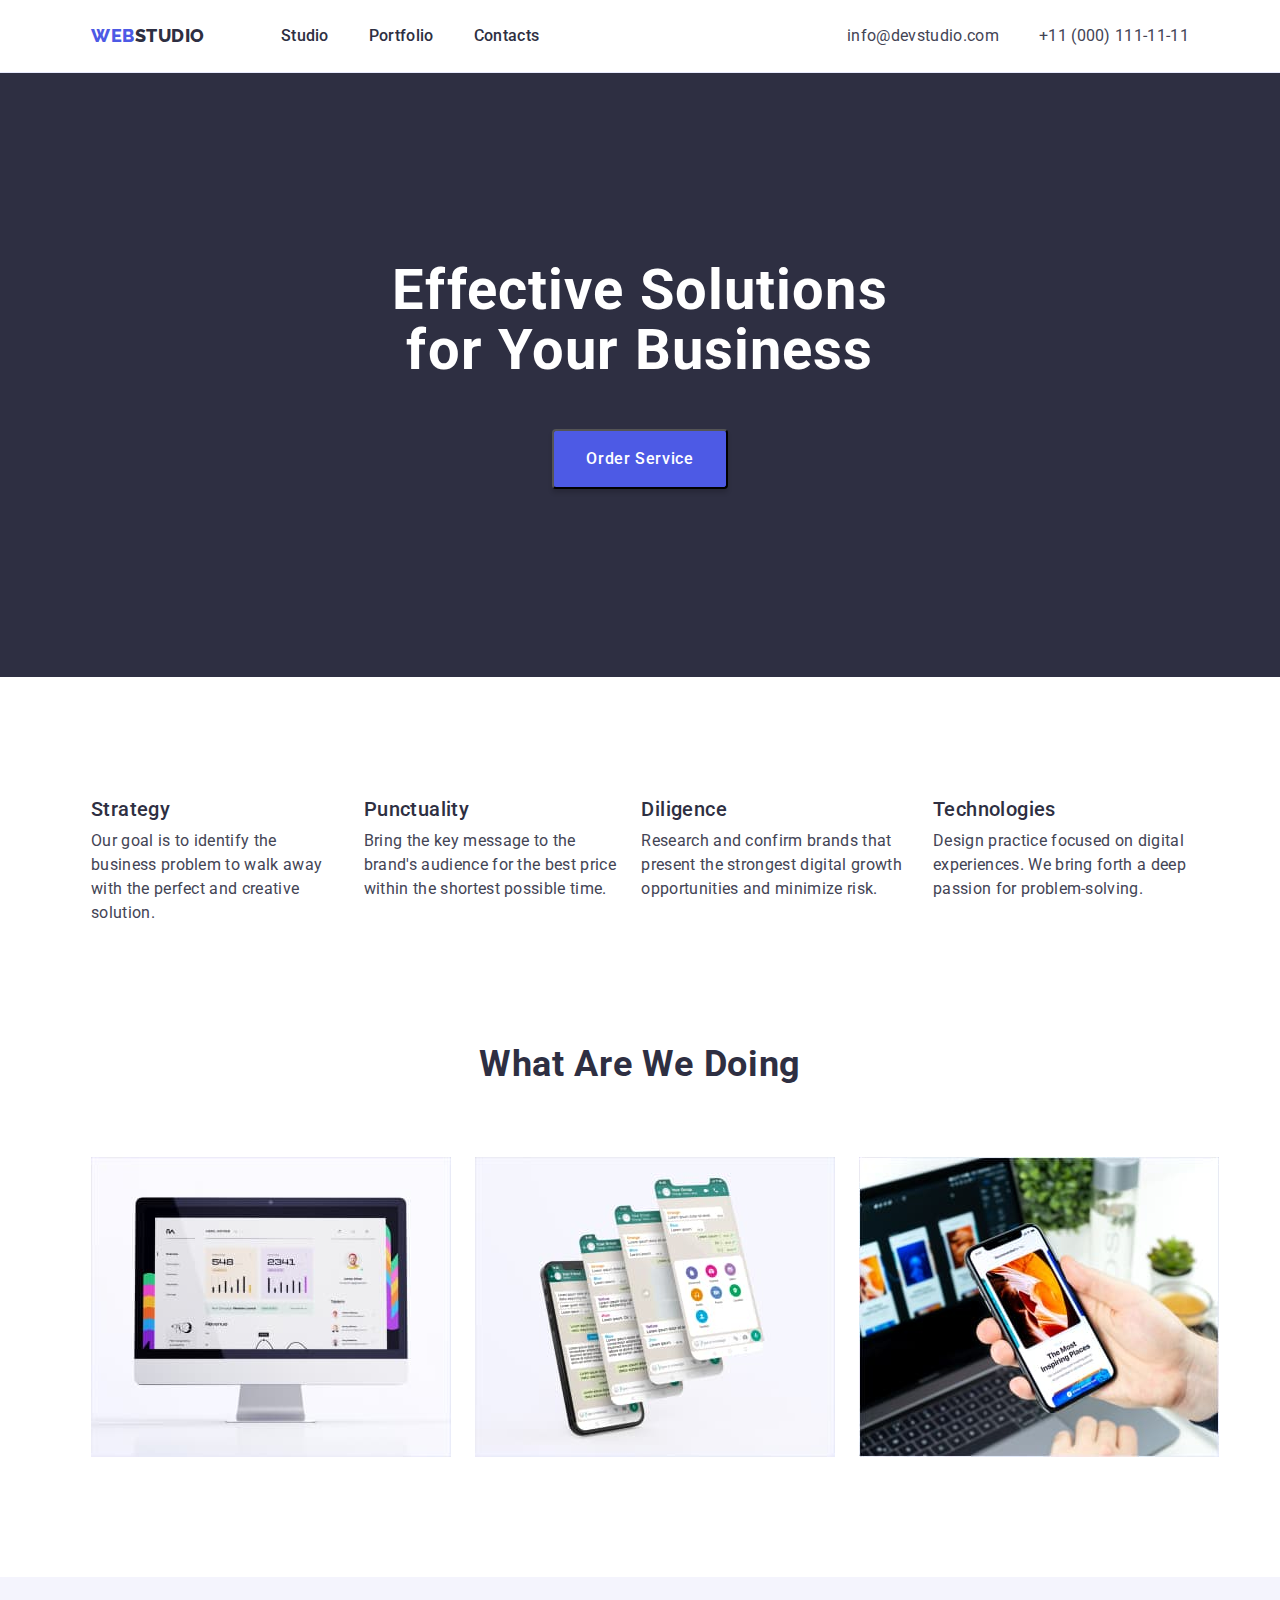
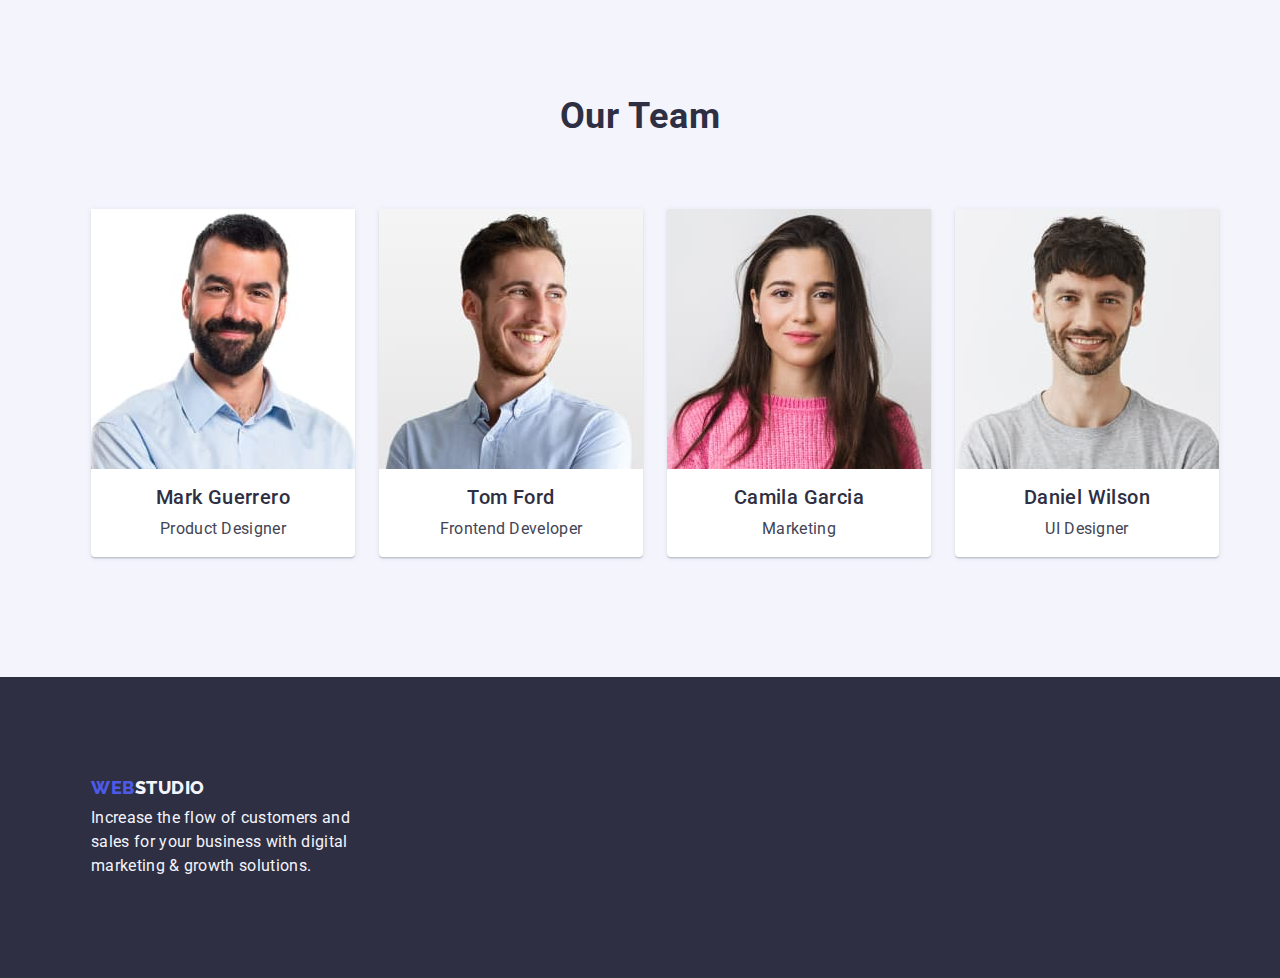
==== index.html @ 722c223a "Initial commit" ====
<!DOCTYPE html>
<html lang="en">
  <head>
    <meta charset="UTF-8" />
    <meta http-equiv="X-UA-Compatible" content="IE=edge" />
    <meta name="viewport" content="width=device-width, initial-scale=1.0" />
    <title>WebStudio</title>
    <link rel="preconnect" href="https://fonts.googleapis.com" />
    <link rel="preconnect" href="https://fonts.gstatic.com" crossorigin />
    <link
      href="https://fonts.googleapis.com/css2?family=Raleway:wght@800&family=Roboto:wght@400;500;700;900&display=swap"
      rel="stylesheet"
    />
    <link
      rel="stylesheet"
      href="https://cdn.jsdelivr.net/npm/modern-normalize@1.1.0/modern-normalize.min.css"
    />
    <link rel="stylesheet" href="./css/styles.css" />
  </head>
  <body>
    <!-- HEADER  -->
    <header class="page-header">
      <div class="container page-header-container">
      <nav class="page-navigation">
        <a class="logo-link link" href="./index.html">Web<span class="logo-part">Studio</span></a>
        <ul class="menu list">
          <li class="menu-item"><a class="menu-link link" href="./index.html">Studio</a>
          </li>
          <li class="menu-item"><a class="menu-link link" href="./portfolio.html">Portfolio</a></li>
          <li class="menu-item"><a class="menu-link link" href="">Contacts</a></li>
        </ul>
      </nav>
      <address class="address">
        <ul class="menu list">
          <li class="menu-address-mail"><a class="contact-info link" href="mailto:info@devstudio.com">info@devstudio.com</a></li>
          <li class="menu-address-tel"><a class="contact-info link" href="tel:+110001111111">+11 (000) 111-11-11</a>
          </li>
        </ul>
      </address>
    </div>
    </header>
    <!-- MAIN  -->
    <main>

      <!-- HERO  -->

      <section class="hero">
        <div class="container hero-container">
        <h1 class="main-title">Effective Solutions for Your Business</h1>
        <button class="hero-btn" type="button">Order Service</button>
      </div>
      </section>

      <!-- Benefits  -->

      <section class="section-benefits">
        <div class="container section">
        <h2 class="header-two visually-hidden">Benefits</h2>
        <ul class="benefits-section-list list">
          <li class="benefits-section-item">
            <h3 class="header-three">Strategy</h3>
            <p class="description">
              Our goal is to identify the business problem to walk away with the
              perfect and creative solution.
            </p>
          </li>
          <li class="benefits-section-item">
            <h3 class="header-three">Punctuality</h3>
            <p class="description">
              Bring the key message to the brand's audience for the best price
              within the shortest possible time.
            </p>
          </li>
          <li class="benefits-section-item">
            <h3 class="header-three">Diligence</h3>
            <p class="description">
              Research and confirm brands that present the strongest digital
              growth opportunities and minimize risk.
            </p>
          </li>
          <li class="benefits-section-item">
            <h3 class="header-three">Technologies</h3>
            <p class="description">
              Design practice focused on digital experiences. We bring forth a
              deep passion for problem-solving.
            </p>
          </li>
        </ul>
      </div>
      </section>

      <!-- OUR WORKS  -->

      <section class="section-works">
        <div class="container">
        <h2 class="header-two">What are we doing</h2>
        <ul class="section-works-list list">
          <li class="section-works-list-item">
            <img class="image-works"
              src="./images/img-1.jpg"
              alt="pictue of a computer screen"
              width="360"
              height="300"
            />
          </li>
          <li class="section-works-list-item">
            <img class="image-works"
              src="./images/img-2.jpg"
              alt="pictue of a mobile phone"
              width="360"
              height="300"
            />
          </li>
          <li class="section-works-list-item">
            <img class="image-works"
              src="./images/img-3.jpg"
              alt="pictue of a laptop and a hand holding a mobile phone"
              width="360"
              height="300"
            />
          </li>
        </ul>
      </div>
      </section>

      <!-- OUR EMPLOYEES  -->
      
      <section class="section-employees">
        <div class="container section">
        <h2 class="header-two">Our Team</h2>
        <ul class="section-employee-list list">
          <li class="section-employee-list-item">
            <img class="image-employee"
              src="./images/mark-guerrero.jpg"
              alt="picture of a male employee"
              width="264"
              height="260"
            />
            <div class="employee-card-content">
            <h3 class="header-three header-three-align">Mark Guerrero</h3>
            <p class="description description-align">Product Designer</p>
          </div>
          </li>
          <li class="section-employee-list-item">
            <img class="image-employee"
              src="./images/tom-ford.jpg"
              alt="picture of a male employee"
              width="264"
              height="260"
            />
            <div class="employee-card-content">
            <h3 class="header-three header-three-align">Tom Ford</h3>
            <p class="description description-align">Frontend Developer</p>
          </div>
          </li>
          <li class="section-employee-list-item">
            <img class="image-employee"
              src="./images/camila-garcia.jpg"
              alt="picture of a female employee"
              width="264"
              height="260"
            />
            <div class="employee-card-content">
            <h3 class="header-three header-three-align">Camila Garcia</h3>
            <p class="description description-align">Marketing</p>
          </div>
          </li>
          <li class="section-employee-list-item">
            <img class="image-employee"
              src="./images/daniel-wilson.jpg"
              alt="picture of a male employee"
              width="264"
              height="260"
            />
            <div class="employee-card-content">
            <h3 class="header-three header-three-align">Daniel Wilson</h3>
            <p class="description description-align">UI Designer</p>
          </div>
          </li>
        </ul>
      </div>
      </section>
    </main>
    <!-- FOOTER  -->
    <footer class="footer">
      <div class="container footer-container">
      <a class="link logo-link" href="./index.html"
        >Web<span class="logo-part-footer">Studio</span></a
      >
      <p class="description description-footer">
        Increase the flow of customers and sales for your business with digital
        marketing & growth solutions.
      </p>
    </div>
    </footer>
  </body>
</html>
---- css/styles.css ----
:root {
  /* text colors */
  --logo-color: #4d5ae5;
  --primary-color-heading: #2e2f42;
  --secondary-color-par: #434455;

  /* fonts  */
  --primary-font: "Roboto", sans-serif;
  --secondary-font: "Raleway", sans-serif;

  /* background colors */
  --accent-color: #404bbf;
  --background-color: #ffffff;
}

/* ============= Inherited features ============ */

body {
  font-family: var(--primary-font);
  color: var(--secondary-color-par);
  background-color: var(--background-color);
}
/* ============= Default styles reset ============ */

.visually-hidden {
  position: absolute;
  width: 1px;
  height: 1px;
  margin: -1px;
  border: 0;
  padding: 0;

  white-space: nowrap;
  clip-path: inset(100%);
  clip: rect(0 0 0 0);
  overflow: hidden;
}

.list {
  list-style: none;
}

.link {
  text-decoration: none;
}

.address {
  font-style: normal;
  margin-left: auto;
}

h1,
h2,
h3,
h4,
h5,
h6,
p {
  margin-top: 0;
  margin-bottom: 0;
}

ol,
ul {
  margin-top: 0;
  margin-bottom: 0;
  padding-left: 0;
}

img {
  display: block;
}

button {
  cursor: pointer;
}

.container {
  width: 1128px;
  margin-left: auto;
  margin-right: auto;
  padding-left: 15px;
  padding-right: 15px;
}

.section {
  padding-top: 120px;
  padding-bottom: 120px;
}

.header-two {
  margin-bottom: 72px;
}

/* ================ Components ================== */

.header-three {
  font-weight: 500;
  font-size: 20px;
  line-height: 1.2;
  letter-spacing: 0.02em;
  color: var(--primary-color-heading);
}

.header-three-align {
  text-align: center;
  margin-bottom: 8px;
}

.description {
  font-weight: 400;
  font-size: 16px;
  line-height: 1.5;
  letter-spacing: 0.02em;
  color: var(--secondary-color-par);
}

.description-align {
  text-align: center;
}

.description-footer {
  color: #f4f4fd;
}

.logo-part-footer {
  color: #f4f4fd;
}

.logo-link {
  font-family: var(--secondary-font);
  font-style: normal;
  font-weight: 800;
  font-size: 18px;
  line-height: 1.17;
  letter-spacing: 0.03em;
  text-transform: uppercase;
  color: var(--logo-color);
  
}

.logo-part {
  font-family: var(--secondary-font);
  font-style: normal;
  font-weight: 800;
  font-size: 18px;
  line-height: 1.17;
  letter-spacing: 0.03em;
  text-transform: uppercase;
  color: var(--primary-color-heading);
}

/* =============== HEADER =============== */

.page-header-container {
  display: flex;
  align-items: center;
}

.page-header {
  padding-top: 24px;
  padding-bottom: 24px;
  border-bottom: 1px solid #E7E9FC; 
}

.page-navigation {
  display: flex;
  align-items: center;
}

.menu {
  display: flex;
  align-items: center;
}

.logo-link {
  margin-right: 76px;
}

.menu-item:not(:last-child) {
  margin-right: 40px;
}

.menu-address-mail {
  margin-right: 40px;
}

.menu-link {
  width: 66px;
  height: 24px;
  font-weight: 500;
  font-size: 16px;
  line-height: 1.5;
  letter-spacing: 0.02em;
  color: var(--primary-color-heading);
}

.menu-link:hover,
.menu-link:focus {
  color: var(--accent-color);
}

.contact-info {
  font-weight: 400;
  font-size: 16px;
  line-height: 1.5;
  letter-spacing: 0.02em;
  color: var(--secondary-color-par);
}

.contact-info:hover,
.contact-info:focus {
  color: var(--accent-color);
}

/* ============ HERO ============== */

.hero {
  background-color: #2e2f42;
  
}

.hero-container {
  padding-top: 188px;
  padding-bottom: 188px;
  text-align: center;
 
}

.main-title {
  font-weight: 700;
  font-size: 56px;
  line-height: 1.07;
  letter-spacing: 0.02em;
  color: #ffffff;
  max-width: 496px;
  margin-left: auto;
  margin-right: auto;
  margin-bottom: 48px;
}

.hero-btn {
  font-family: var(--primary-font);
  background-color: #4d5ae5;
  font-weight: 500;
  font-size: 16px;
  line-height: 1.5;
  letter-spacing: 0.04em;
  color: #ffffff;

  box-shadow: 0px 4px 4px rgba(0, 0, 0, 0.15);
  border-radius: 4px;
  padding: 16px 32px;

}

.hero-btn:hover,
.hero-btn:focus {
  background-color: var(--accent-color);
  color: var(--background-color);
}

/* ================= BENEFITS ================= */
.benefits-section-list {
  display: flex;
}

.benefits-section-item:not(:last-child) {
  margin-right: 24px;
}

.header-three {
  margin-bottom: 8px;
}

/* ==================== Our Works ==================== */
.header-two {
  font-weight: 700;
  font-size: 36px;
  line-height: 1.11;
  text-align: center;
  letter-spacing: 0.02em;
  text-transform: capitalize;
  color: var(--primary-color-heading);

}

.section-works-list {
  display: flex;
  padding-bottom: 120px;

}

.section-works-list-item:not(:last-child) {
  margin-right: 24px;
}

/* ================ Our Employees ================ */

.section-employee-list {
  display: flex;

}

.section-employee-list-item:not(:nth-child(4n)) {
  margin-right: 24px;
} 
 
.section-employee-list-item {
  flex-basis: calc((100% - 72px) / 4);
}

.section-employee-list-item {
  box-shadow: 0px 1px 6px rgba(46, 47, 66, 0.08), 0px 1px 1px rgba(46, 47, 66, 0.16), 0px 2px 1px rgba(46, 47, 66, 0.08);
border-radius: 0px 0px 4px 4px;
}
.employee-card-content {
  padding: 16px 32px;
}

.section-employees {
  background-color: #f4f4fd;
}

.section-employee-list-item {
  background-color: #ffffff;
}

/* =================== FOOTER ================== */
.footer {
  background-color: #2e2f42;
}

.footer-container {
  padding-top: 100px;
  padding-bottom: 100px;
}

.description-footer {
  margin-top: 8px;
  max-width: 264px;
}


/* ************** PORTFOLIO PAGE ************** */

.portfolio-button {
  font-family: var(--primary-font);
  background-color: #f4f4fd;
  font-weight: 500;
  font-size: 16px;
  line-height: 1.5;
  display: flex;
  align-items: center;
  text-align: center;
  letter-spacing: 0.04em;
  color: #4d5ae5;
}

.portfolio-button:hover,
.portfolio-button:focus {
  background-color: var(--accent-color);
  color: var(--background-color);
}

.portfolio-heading-two {
  font-weight: 500;
  font-size: 20px;
  line-height: 1.2;
  letter-spacing: 0.02em;
  color: var(--primary-color-heading);
}
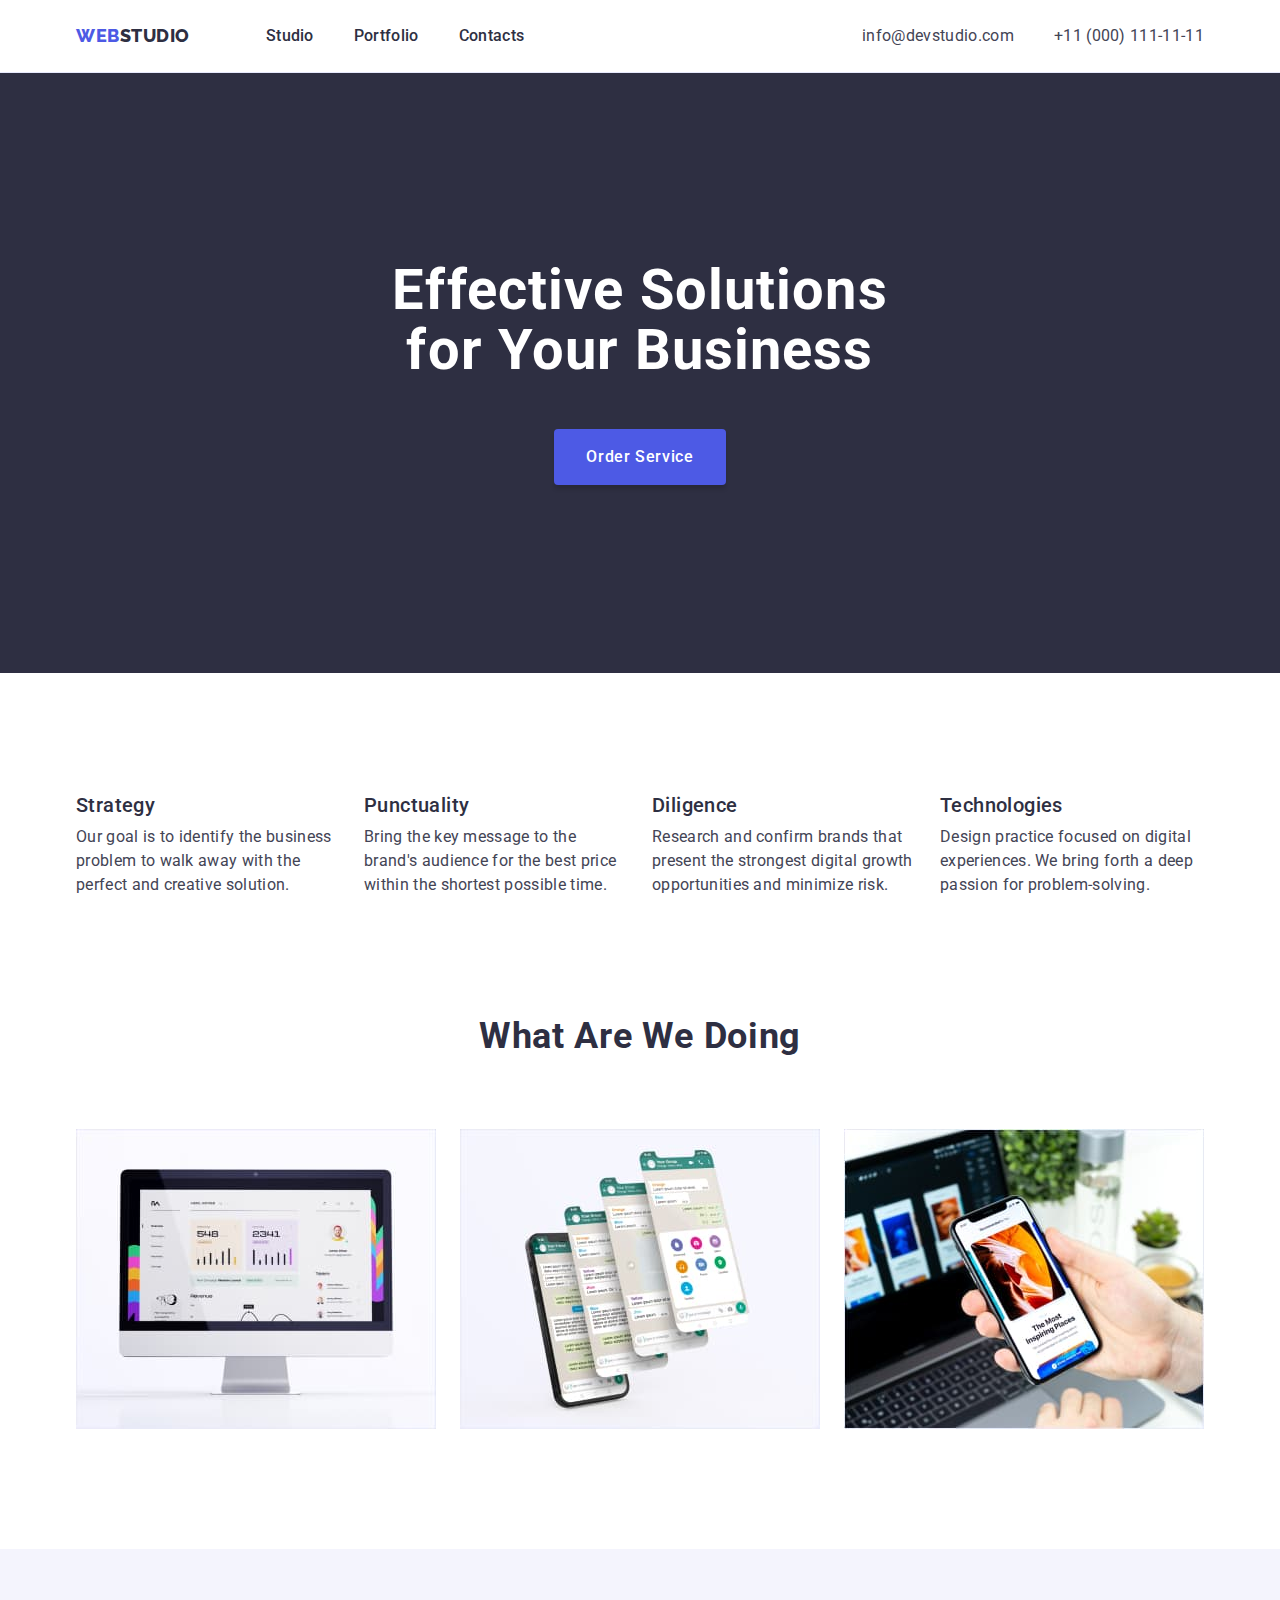
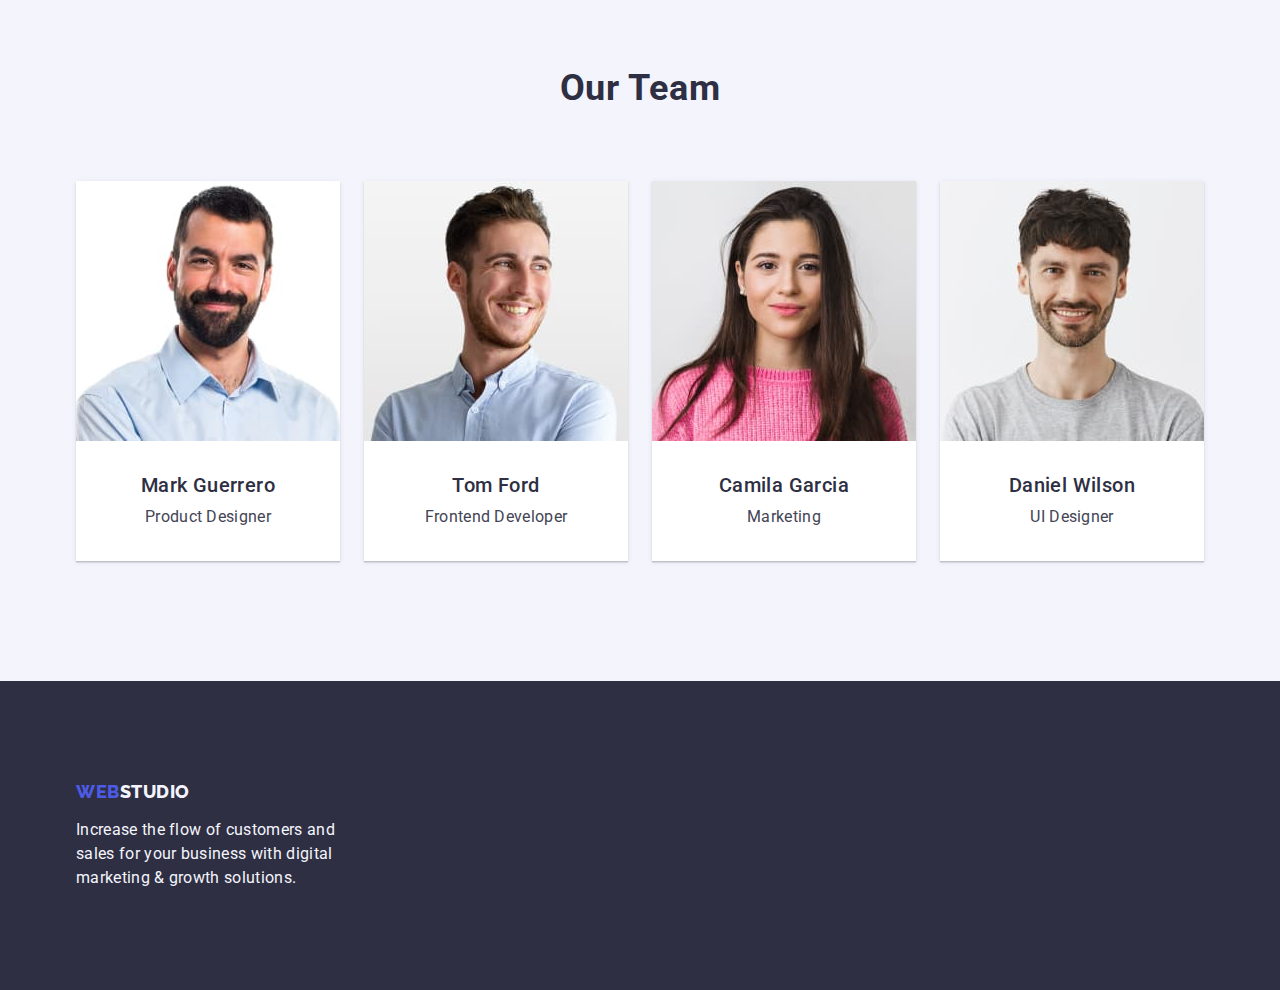
==== commit 864a6729: "Final changes for HW 3" ====
--- a/index.html
+++ b/index.html
@@ -22,7 +22,7 @@
     <header class="page-header">
       <div class="container page-header-container">
       <nav class="page-navigation">
-        <a class="logo-link link" href="./index.html">Web<span class="logo-part">Studio</span></a>
+        <a class="logo-link logo-link-header link" href="./index.html">Web<span class="logo-part">Studio</span></a>
         <ul class="menu list">
           <li class="menu-item"><a class="menu-link link" href="./index.html">Studio</a>
           </li>
@@ -45,7 +45,7 @@
       <!-- HERO  -->
 
       <section class="hero">
-        <div class="container hero-container">
+        <div class="container">
         <h1 class="main-title">Effective Solutions for Your Business</h1>
         <button class="hero-btn" type="button">Order Service</button>
       </div>
@@ -53,8 +53,8 @@
 
       <!-- Benefits  -->
 
-      <section class="section-benefits">
-        <div class="container section">
+      <section class="section-benefits section">
+        <div class="container">
         <h2 class="header-two visually-hidden">Benefits</h2>
         <ul class="benefits-section-list list">
           <li class="benefits-section-item">
@@ -125,8 +125,8 @@
 
       <!-- OUR EMPLOYEES  -->
       
-      <section class="section-employees">
-        <div class="container section">
+      <section class="section-employees section">
+        <div class="container">
         <h2 class="header-two">Our Team</h2>
         <ul class="section-employee-list list">
           <li class="section-employee-list-item">
@@ -184,7 +184,7 @@
     <!-- FOOTER  -->
     <footer class="footer">
       <div class="container footer-container">
-      <a class="link logo-link" href="./index.html"
+      <a class="link logo-link logo-link-footer" href="./index.html"
         >Web<span class="logo-part-footer">Studio</span></a
       >
       <p class="description description-footer">
--- a/css/styles.css
+++ b/css/styles.css
@@ -13,7 +13,7 @@
   --background-color: #ffffff;
 }
 
-/* ============= Inherited features ============ */
+/* ============= Inherited features ============= */
 
 body {
   font-family: var(--primary-font);
@@ -76,7 +76,7 @@
 }
 
 .container {
-  width: 1128px;
+  width: 1158px;
   margin-left: auto;
   margin-right: auto;
   padding-left: 15px;
@@ -84,8 +84,7 @@
 }
 
 .section {
-  padding-top: 120px;
-  padding-bottom: 120px;
+  padding: 120px 0px;
 }
 
 .header-two {
@@ -158,11 +157,14 @@
 }
 
 .page-header {
-  padding-top: 24px;
-  padding-bottom: 24px;
+  
   border-bottom: 1px solid #E7E9FC; 
 }
 
+.menu-item {
+  padding: 24px 0px;
+}
+
 .page-navigation {
   display: flex;
   align-items: center;
@@ -173,8 +175,9 @@
   align-items: center;
 }
 
-.logo-link {
+.logo-link-header {
   margin-right: 76px;
+  padding: 24px 0;
 }
 
 .menu-item:not(:last-child) {
@@ -217,14 +220,8 @@
 
 .hero {
   background-color: #2e2f42;
-  
-}
-
-.hero-container {
-  padding-top: 188px;
-  padding-bottom: 188px;
+  padding: 188px 0px;
   text-align: center;
- 
 }
 
 .main-title {
@@ -251,6 +248,12 @@
   box-shadow: 0px 4px 4px rgba(0, 0, 0, 0.15);
   border-radius: 4px;
   padding: 16px 32px;
+  min-width: 169px;
+  height: 56px;
+  border: none; 
+  display: block;
+  margin-left: auto;
+  margin-right: auto;
 
 }
 
@@ -271,6 +274,10 @@
 
 .header-three {
   margin-bottom: 8px;
+}
+
+.benefits-section-item {
+  width: calc((100% - 72px) / 4);
 }
 
 /* ==================== Our Works ==================== */
@@ -287,24 +294,27 @@
 
 .section-works-list {
   display: flex;
+}
+
+.section-works {
   padding-bottom: 120px;
-
 }
 
 .section-works-list-item:not(:last-child) {
   margin-right: 24px;
 }
 
-/* ================ Our Employees ================ */
+/* ================= Our Employees ================== */
 
 .section-employee-list {
   display: flex;
-
+flex-wrap: wrap;
+/* gap: 24px; */
 }
 
 .section-employee-list-item:not(:nth-child(4n)) {
   margin-right: 24px;
-} 
+}  
  
 .section-employee-list-item {
   flex-basis: calc((100% - 72px) / 4);
@@ -312,10 +322,12 @@
 
 .section-employee-list-item {
   box-shadow: 0px 1px 6px rgba(46, 47, 66, 0.08), 0px 1px 1px rgba(46, 47, 66, 0.16), 0px 2px 1px rgba(46, 47, 66, 0.08);
-border-radius: 0px 0px 4px 4px;
-}
+
+}
+
 .employee-card-content {
-  padding: 16px 32px;
+  padding: 32px 16px;
+  border-radius: 0px 0px 4px 4px;
 }
 
 .section-employees {
@@ -329,20 +341,31 @@
 /* =================== FOOTER ================== */
 .footer {
   background-color: #2e2f42;
-}
-
-.footer-container {
-  padding-top: 100px;
-  padding-bottom: 100px;
+  padding: 100px 0px;
 }
 
 .description-footer {
-  margin-top: 8px;
   max-width: 264px;
 }
 
-
-/* ************** PORTFOLIO PAGE ************** */
+.logo-link-footer {
+  display: inline-block;
+  margin-bottom: 16px;
+}
+
+
+/* *************** PORTFOLIO PAGE **************** */
+
+.portfolio-services {
+  padding-top: 96px;
+  padding-bottom: 120px;
+}
+
+.portfolio-button-list {
+  display: flex;
+  margin-bottom: 72px;
+  justify-content: center;
+}
 
 .portfolio-button {
   font-family: var(--primary-font);
@@ -355,12 +378,28 @@
   text-align: center;
   letter-spacing: 0.04em;
   color: #4d5ae5;
+  height: 48px;
+  min-width: 69px;
+
+  border: 1px solid #E7E9FC;
+  border-radius: 4px;
+  padding: 12px 24px;
+
+  }
+
+.portfolio-button-item:not(:last-child) {
+margin-right: 24px;
+
 }
 
 .portfolio-button:hover,
 .portfolio-button:focus {
   background-color: var(--accent-color);
   color: var(--background-color);
+  box-shadow: 0px 3px 1px rgba(0, 0, 0, 0.1), 0px 2px 1px rgba(0, 0, 0, 0.08), 0px 2px 2px rgba(0, 0, 0, 0.12);
+border-radius: 4px;
+border: 1px solid transparent;
+
 }
 
 .portfolio-heading-two {
@@ -370,3 +409,25 @@
   letter-spacing: 0.02em;
   color: var(--primary-color-heading);
 }
+
+.portfolio-services-list {
+  display: flex;
+  flex-wrap: wrap;
+  flex-basis: calc((100% - 48) / 3);
+  row-gap: 48px;
+  column-gap: 24px;
+}
+
+.portfolio-services-list-item {
+  flex-basis: calc((100% - 48px) / 3);
+}
+
+.portfolio-card-content {
+  padding: 32px 0px 32px 16px;
+  border: 1px solid #E7E9FC;
+  border-top: none;
+}
+
+.portfolio-heading-two {
+  margin-bottom: 8px;
+}